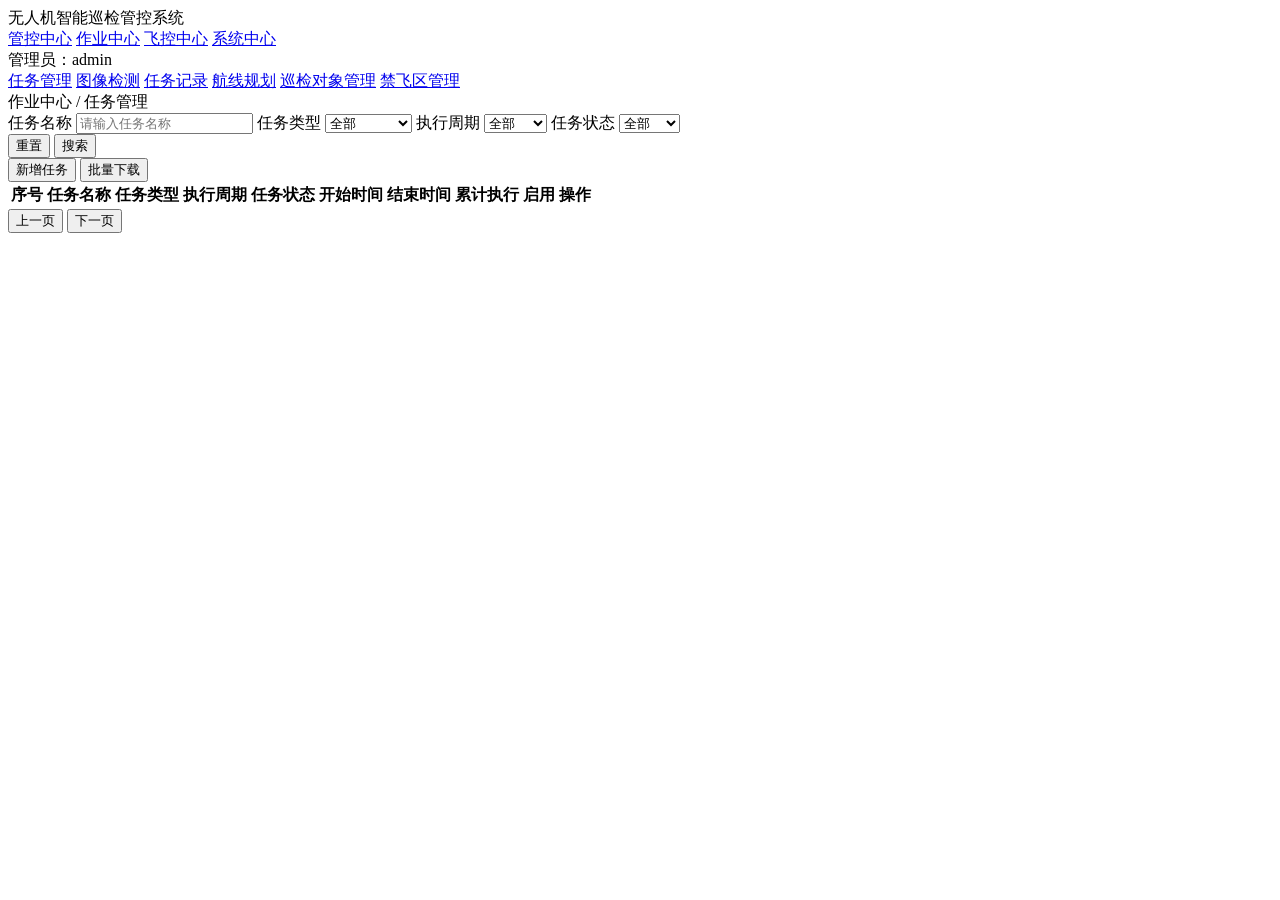
==== website/task-center/index.html @ 7a19f2b2 "Merge pull request #2 from labmen010/main 接入yolov10模型进行基本检测" ====
<!DOCTYPE html>
<html lang="zh-CN">
<head>
    <meta charset="UTF-8">
    <meta name="viewport" content="width=device-width, initial-scale=1.0">
    <title>任务管理 - 无人机智能巡检管控系统</title>
    <link rel="stylesheet" href="style.css">
</head>
<body>
    <header class="topbar">
        <div class="brand">无人机智能巡检管控系统</div>
        <nav class="topnav">
            <a href="#">管控中心</a>
            <a class="active" href="index.html">作业中心</a>
            <a href="#">飞控中心</a>
            <a href="#">系统中心</a>
        </nav>
        <div class="user-panel">管理员：admin</div>
    </header>

    <main class="layout">
        <aside class="sidebar">
            <a class="menu-item active" href="index.html">任务管理</a>
            <a class="menu-item" href="object_detection.html">图像检测</a>
            <a class="menu-item" href="#">任务记录</a>
            <a class="menu-item" href="../route-plan/index.html">航线规划</a>
            <a class="menu-item" href="#">巡检对象管理</a>
            <a class="menu-item" href="#">禁飞区管理</a>
        </aside>

        <section class="content">
            <div class="crumb">作业中心 / 任务管理</div>

            <section class="card filter-card">
                <div class="filter-grid">
                    <label>任务名称
                        <input id="taskName" type="text" placeholder="请输入任务名称">
                    </label>
                    <label>任务类型
                        <select id="taskType">
                            <option value="all">全部</option>
                            <option value="周期性任务">周期性任务</option>
                            <option value="单次性任务">单次性任务</option>
                        </select>
                    </label>
                    <label>执行周期
                        <select id="taskCycle">
                            <option value="all">全部</option>
                            <option value="每天">每天</option>
                            <option value="每3天">每3天</option>
                            <option value="每7天">每7天</option>
                            <option value="每30天">每30天</option>
                            <option value="单次">单次</option>
                        </select>
                    </label>
                    <label>任务状态
                        <select id="taskStatus">
                            <option value="all">全部</option>
                            <option value="执行中">执行中</option>
                            <option value="已完成">已完成</option>
                            <option value="待执行">待执行</option>
                            <option value="已取消">已取消</option>
                        </select>
                    </label>
                </div>
                <div class="filter-actions">
                    <button id="resetBtn" class="btn btn-secondary">重置</button>
                    <button id="searchBtn" class="btn btn-primary">搜索</button>
                </div>
            </section>

            <section class="card table-card">
                <div class="toolbar">
                    <button class="btn btn-primary">新增任务</button>
                    <button class="btn btn-secondary">批量下载</button>
                </div>

                <div class="table-wrap">
                    <table>
                        <thead>
                            <tr>
                                <th>序号</th>
                                <th>任务名称</th>
                                <th>任务类型</th>
                                <th>执行周期</th>
                                <th>任务状态</th>
                                <th>开始时间</th>
                                <th>结束时间</th>
                                <th>累计执行</th>
                                <th>启用</th>
                                <th>操作</th>
                            </tr>
                        </thead>
                        <tbody id="taskTableBody"></tbody>
                    </table>
                </div>

                <div class="pagination">
                    <span id="summary"></span>
                    <div class="page-actions">
                        <button id="prevPage" class="btn btn-secondary">上一页</button>
                        <span id="pageText"></span>
                        <button id="nextPage" class="btn btn-secondary">下一页</button>
                    </div>
                </div>
            </section>
        </section>
    </main>

    <script src="script.js"></script>
</body>
</html>
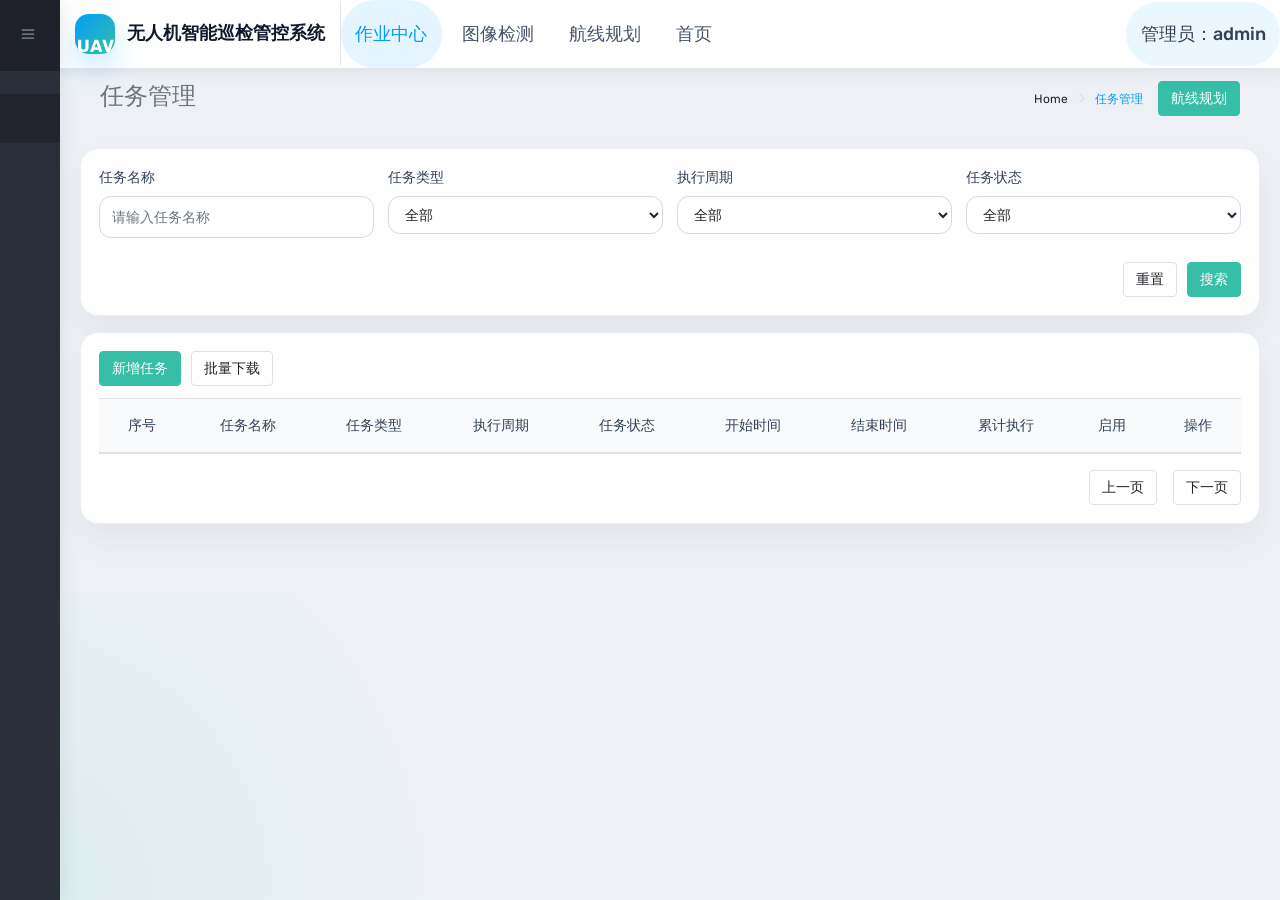
==== commit bdb66238: "页面美化" ====
--- a/website/task-center/index.html
+++ b/website/task-center/index.html
@@ -6,106 +6,200 @@
     <title>任务管理 - 无人机智能巡检管控系统</title>
     <link rel="stylesheet" href="style.css">
 </head>
-<body>
-    <header class="topbar">
-        <div class="brand">无人机智能巡检管控系统</div>
-        <nav class="topnav">
-            <a href="#">管控中心</a>
-            <a class="active" href="index.html">作业中心</a>
-            <a href="#">飞控中心</a>
-            <a href="#">系统中心</a>
-        </nav>
-        <div class="user-panel">管理员：admin</div>
-    </header>
-
-    <main class="layout">
-        <aside class="sidebar">
-            <a class="menu-item active" href="index.html">任务管理</a>
-            <a class="menu-item" href="object_detection.html">图像检测</a>
-            <a class="menu-item" href="#">任务记录</a>
-            <a class="menu-item" href="../route-plan/index.html">航线规划</a>
-            <a class="menu-item" href="#">巡检对象管理</a>
-            <a class="menu-item" href="#">禁飞区管理</a>
+<body class="skin-default-dark fixed-layout">
+    <div id="main-wrapper">
+        <header class="topbar">
+            <nav class="navbar top-navbar navbar-expand-md navbar-dark">
+                <div class="navbar-header">
+                    <a class="navbar-brand" href="../index/index.html">
+                        <span class="brand-mark">UAV</span>
+                        <span class="brand-copy">无人机智能巡检管控系统</span>
+                    </a>
+                </div>
+                <div class="navbar-collapse d-flex justify-content-between align-items-center">
+                    <ul class="navbar-nav mr-auto top-links">
+                        <li class="nav-item"><a class="nav-link active" href="index.html">作业中心</a></li>
+                        <li class="nav-item"><a class="nav-link" href="object_detection.html">图像检测</a></li>
+                        <li class="nav-item"><a class="nav-link" href="../route-plan/index.html">航线规划</a></li>
+                        <li class="nav-item"><a class="nav-link" href="../index/index.html">首页</a></li>
+                    </ul>
+                    <ul class="navbar-nav my-lg-0">
+                        <li class="nav-item dropdown">
+                            <span id="userPanel" class="nav-link user-chip">管理员：admin</span>
+                        </li>
+                    </ul>
+                </div>
+            </nav>
+        </header>
+
+        <aside class="left-sidebar">
+            <div class="d-flex no-block nav-text-box align-items-center">
+                <span class="sidebar-brand">UAV</span>
+                <a class="waves-effect waves-dark ml-auto hidden-sm-down" href="javascript:void(0)"><i class="ti-menu"></i></a>
+                <a class="nav-toggler waves-effect waves-dark ml-auto hidden-sm-up" href="javascript:void(0)"><i class="ti-menu ti-close"></i></a>
+            </div>
+            <div class="scroll-sidebar">
+                <nav class="sidebar-nav">
+                    <ul id="sidebarnav">
+                        <li><a class="waves-effect waves-dark active" href="index.html"><i class="fa fa-tasks"></i><span class="hide-menu">任务管理</span></a></li>
+                        <li><a class="waves-effect waves-dark" href="object_detection.html"><i class="fa fa-eye"></i><span class="hide-menu">图像检测</span></a></li>
+                        <li><a class="waves-effect waves-dark" href="../route-plan/index.html"><i class="fa fa-map-o"></i><span class="hide-menu">航线规划</span></a></li>
+                        <li><a class="waves-effect waves-dark" href="../index/index.html"><i class="fa fa-home"></i><span class="hide-menu">首页</span></a></li>
+                    </ul>
+                </nav>
+            </div>
         </aside>
 
-        <section class="content">
-            <div class="crumb">作业中心 / 任务管理</div>
-
-            <section class="card filter-card">
-                <div class="filter-grid">
-                    <label>任务名称
-                        <input id="taskName" type="text" placeholder="请输入任务名称">
-                    </label>
-                    <label>任务类型
-                        <select id="taskType">
-                            <option value="all">全部</option>
-                            <option value="周期性任务">周期性任务</option>
-                            <option value="单次性任务">单次性任务</option>
-                        </select>
-                    </label>
-                    <label>执行周期
-                        <select id="taskCycle">
-                            <option value="all">全部</option>
-                            <option value="每天">每天</option>
-                            <option value="每3天">每3天</option>
-                            <option value="每7天">每7天</option>
-                            <option value="每30天">每30天</option>
-                            <option value="单次">单次</option>
-                        </select>
-                    </label>
-                    <label>任务状态
-                        <select id="taskStatus">
-                            <option value="all">全部</option>
-                            <option value="执行中">执行中</option>
-                            <option value="已完成">已完成</option>
-                            <option value="待执行">待执行</option>
-                            <option value="已取消">已取消</option>
-                        </select>
-                    </label>
-                </div>
-                <div class="filter-actions">
-                    <button id="resetBtn" class="btn btn-secondary">重置</button>
-                    <button id="searchBtn" class="btn btn-primary">搜索</button>
-                </div>
-            </section>
-
-            <section class="card table-card">
-                <div class="toolbar">
-                    <button class="btn btn-primary">新增任务</button>
-                    <button class="btn btn-secondary">批量下载</button>
-                </div>
-
-                <div class="table-wrap">
-                    <table>
-                        <thead>
-                            <tr>
-                                <th>序号</th>
-                                <th>任务名称</th>
-                                <th>任务类型</th>
-                                <th>执行周期</th>
-                                <th>任务状态</th>
-                                <th>开始时间</th>
-                                <th>结束时间</th>
-                                <th>累计执行</th>
-                                <th>启用</th>
-                                <th>操作</th>
-                            </tr>
-                        </thead>
-                        <tbody id="taskTableBody"></tbody>
-                    </table>
-                </div>
-
-                <div class="pagination">
-                    <span id="summary"></span>
-                    <div class="page-actions">
-                        <button id="prevPage" class="btn btn-secondary">上一页</button>
-                        <span id="pageText"></span>
-                        <button id="nextPage" class="btn btn-secondary">下一页</button>
-                    </div>
-                </div>
-            </section>
-        </section>
-    </main>
+        <div class="page-wrapper">
+            <div class="container-fluid">
+                <div class="row page-titles">
+                    <div class="col-md-5 align-self-center">
+                        <h4 class="text-themecolor">任务管理</h4>
+                    </div>
+                    <div class="col-md-7 align-self-center text-right">
+                        <div class="d-flex justify-content-end align-items-center">
+                            <ol class="breadcrumb">
+                                <li class="breadcrumb-item"><a href="../index/index.html">Home</a></li>
+                                <li class="breadcrumb-item active">任务管理</li>
+                            </ol>
+                            <a class="btn btn-success d-none d-lg-block m-l-15" href="../route-plan/index.html">航线规划</a>
+                        </div>
+                    </div>
+                </div>
+
+                <div class="card mb-3">
+                    <div class="card-body">
+                        <div class="filter-grid">
+                            <label>任务名称
+                                <input id="taskName" class="form-control" type="text" placeholder="请输入任务名称">
+                            </label>
+                            <label>任务类型
+                                <select id="taskType" class="form-control">
+                                    <option value="all">全部</option>
+                                    <option value="周期性任务">周期性任务</option>
+                                    <option value="单次性任务">单次性任务</option>
+                                </select>
+                            </label>
+                            <label>执行周期
+                                <select id="taskCycle" class="form-control">
+                                    <option value="all">全部</option>
+                                    <option value="每天">每天</option>
+                                    <option value="每3天">每3天</option>
+                                    <option value="每7天">每7天</option>
+                                    <option value="每30天">每30天</option>
+                                    <option value="单次">单次</option>
+                                </select>
+                            </label>
+                            <label>任务状态
+                                <select id="taskStatus" class="form-control">
+                                    <option value="all">全部</option>
+                                    <option value="执行中">执行中</option>
+                                    <option value="已完成">已完成</option>
+                                    <option value="待执行">待执行</option>
+                                    <option value="已取消">已取消</option>
+                                </select>
+                            </label>
+                        </div>
+                        <div class="filter-actions">
+                            <button id="resetBtn" class="btn btn-outline-secondary" type="button">重置</button>
+                            <button id="searchBtn" class="btn btn-success" type="button">搜索</button>
+                        </div>
+                    </div>
+                </div>
+
+                <div class="card">
+                    <div class="card-body">
+                        <div class="toolbar">
+                            <button id="createTaskBtn" class="btn btn-success" type="button">新增任务</button>
+                            <button id="downloadBtn" class="btn btn-outline-secondary" type="button">批量下载</button>
+                        </div>
+
+                        <div class="table-wrap">
+                            <table class="table table-hover mb-0">
+                                <thead>
+                                    <tr>
+                                        <th>序号</th>
+                                        <th>任务名称</th>
+                                        <th>任务类型</th>
+                                        <th>执行周期</th>
+                                        <th>任务状态</th>
+                                        <th>开始时间</th>
+                                        <th>结束时间</th>
+                                        <th>累计执行</th>
+                                        <th>启用</th>
+                                        <th>操作</th>
+                                    </tr>
+                                </thead>
+                                <tbody id="taskTableBody"></tbody>
+                            </table>
+                        </div>
+
+                        <div class="pagination">
+                            <span id="summary"></span>
+                            <div class="page-actions">
+                                <button id="prevPage" class="btn btn-outline-secondary" type="button">上一页</button>
+                                <span id="pageText"></span>
+                                <button id="nextPage" class="btn btn-outline-secondary" type="button">下一页</button>
+                            </div>
+                        </div>
+                    </div>
+                </div>
+            </div>
+        </div>
+    </div>
+
+    <div id="taskModal" class="task-modal hidden">
+        <div class="task-modal-card">
+            <div class="task-modal-header">
+                <h3 id="taskModalTitle">新增任务</h3>
+                <button id="taskModalClose" class="task-modal-close" type="button">×</button>
+            </div>
+
+            <div class="task-form-grid">
+                <label>任务名称<input id="formName" class="form-control" type="text" placeholder="请输入任务名称"></label>
+                <label>任务类型
+                    <select id="formType" class="form-control">
+                        <option value="周期性任务">周期性任务</option>
+                        <option value="单次性任务">单次性任务</option>
+                    </select>
+                </label>
+                <label>执行周期
+                    <select id="formCycle" class="form-control">
+                        <option value="每天">每天</option>
+                        <option value="每3天">每3天</option>
+                        <option value="每7天">每7天</option>
+                        <option value="每30天">每30天</option>
+                        <option value="单次">单次</option>
+                    </select>
+                </label>
+                <label>任务状态
+                    <select id="formStatus" class="form-control">
+                        <option value="执行中">执行中</option>
+                        <option value="已完成">已完成</option>
+                        <option value="待执行" selected>待执行</option>
+                        <option value="已取消">已取消</option>
+                    </select>
+                </label>
+                <label>开始时间<input id="formStartTime" class="form-control" type="text" placeholder="例如 2026-04-10 09:00"></label>
+                <label>结束时间<input id="formEndTime" class="form-control" type="text" placeholder="例如 2026-04-30"></label>
+                <label>已执行次数<input id="formExecutedDone" class="form-control" type="number" min="0" value="0"></label>
+                <label>总执行次数<input id="formExecutedTotal" class="form-control" type="number" min="1" value="1"></label>
+                <label>启用状态
+                    <select id="formEnabled" class="form-control">
+                        <option value="true" selected>启用</option>
+                        <option value="false">禁用</option>
+                    </select>
+                </label>
+            </div>
+
+            <p id="taskFormTip" class="task-form-tip"></p>
+
+            <div class="task-modal-actions">
+                <button id="taskModalSubmit" class="btn btn-success" type="button">保存</button>
+                <button id="taskModalCancel" class="btn btn-outline-secondary" type="button">取消</button>
+            </div>
+        </div>
+    </div>
 
     <script src="script.js"></script>
 </body>
--- a/website/task-center/style.css
+++ b/website/task-center/style.css
@@ -0,0 +1,364 @@
+@import url("../../html/dist/css/style.css");
+
+:root {
+    --uav-primary: #009efb;
+    --uav-surface: rgba(255, 255, 255, 0.92);
+    --uav-border: rgba(148, 163, 184, 0.18);
+    --uav-muted: #64748b;
+}
+
+* {
+    box-sizing: border-box;
+}
+
+body {
+    margin: 0;
+    min-height: 100vh;
+    font-family: "Rubik", "Microsoft YaHei", sans-serif;
+    background:
+        radial-gradient(circle at top right, rgba(0, 158, 251, 0.12), transparent 24%),
+        radial-gradient(circle at bottom left, rgba(54, 190, 166, 0.1), transparent 28%),
+        #edf1f5;
+}
+
+a {
+    color: inherit;
+    text-decoration: none;
+}
+
+.navbar-brand {
+    display: flex;
+    align-items: center;
+    gap: 12px;
+    color: #0f172a !important;
+    font-weight: 700;
+}
+
+.brand-mark {
+    width: 40px;
+    height: 40px;
+    border-radius: 14px;
+    display: grid;
+    place-items: center;
+    color: #fff;
+    background: linear-gradient(135deg, #009efb, #36bea6);
+    box-shadow: 0 14px 30px rgba(0, 158, 251, 0.22);
+}
+
+.brand-copy {
+    white-space: nowrap;
+}
+
+.top-links {
+    gap: 6px;
+}
+
+.top-links .nav-link {
+    padding: 0.55rem 0.9rem !important;
+    border-radius: 999px;
+    color: #475569 !important;
+    font-weight: 500;
+}
+
+.top-links .nav-link.active,
+.top-links .nav-link:hover {
+    color: #009efb !important;
+    background: rgba(0, 158, 251, 0.1);
+}
+
+.user-chip {
+    padding: 0.45rem 0.9rem !important;
+    border-radius: 999px;
+    background: rgba(0, 158, 251, 0.08);
+    color: #334155 !important;
+    font-weight: 500;
+}
+
+.left-sidebar {
+    background: #2b2f3a;
+}
+
+.sidebar-brand {
+    width: 44px;
+    height: 44px;
+    border-radius: 14px;
+    display: grid;
+    place-items: center;
+    color: #fff;
+    font-weight: 700;
+    letter-spacing: 0.08em;
+    background: rgba(255, 255, 255, 0.12);
+}
+
+.sidebar-nav ul {
+    list-style: none;
+    padding: 0;
+    margin: 0;
+}
+
+.sidebar-nav > ul > li > a {
+    display: flex;
+    align-items: center;
+    gap: 12px;
+    padding: 14px 18px;
+    color: #94a3b8;
+    text-decoration: none;
+}
+
+.sidebar-nav > ul > li > a.active,
+.sidebar-nav > ul > li > a:hover {
+    color: #fff;
+    background: rgba(0, 0, 0, 0.22);
+}
+
+.sidebar-nav > ul > li > a i {
+    width: 20px;
+    text-align: center;
+}
+
+.page-wrapper {
+    padding-bottom: 28px;
+}
+
+.page-titles {
+    margin: 0 0 18px;
+}
+
+.page-titles h4 {
+    margin-bottom: 4px;
+    font-size: 24px;
+}
+
+.page-titles .breadcrumb {
+    background: transparent;
+    padding: 0;
+}
+
+.page-titles .breadcrumb-item + .breadcrumb-item::before {
+    color: #94a3b8;
+}
+
+.page-titles .breadcrumb-item a {
+    color: #64748b;
+    text-decoration: none;
+}
+
+.page-titles .breadcrumb-item.active {
+    color: var(--uav-primary);
+}
+
+.card {
+    border: 1px solid var(--uav-border);
+    border-radius: 18px;
+    box-shadow: 0 16px 34px rgba(15, 23, 42, 0.05);
+    background: var(--uav-surface);
+}
+
+.card-body {
+    padding: 18px;
+}
+
+.filter-grid {
+    display: grid;
+    grid-template-columns: repeat(4, minmax(0, 1fr));
+    gap: 14px;
+}
+
+.filter-grid label,
+.task-form-grid label,
+.route-panel label {
+    display: flex;
+    flex-direction: column;
+    gap: 8px;
+    font-size: 14px;
+    color: #334155;
+}
+
+.filter-grid .form-control,
+.task-form-grid .form-control,
+.route-panel .form-control {
+    height: 42px;
+    border-radius: 12px;
+    border-color: #d5dbe4;
+    box-shadow: none;
+}
+
+.filter-grid .form-control:focus,
+.task-form-grid .form-control:focus,
+.route-panel .form-control:focus {
+    border-color: var(--uav-primary);
+    box-shadow: 0 0 0 3px rgba(0, 158, 251, 0.12);
+}
+
+.filter-actions {
+    margin-top: 16px;
+    display: flex;
+    justify-content: flex-end;
+    gap: 10px;
+}
+
+.toolbar {
+    display: flex;
+    gap: 10px;
+    margin-bottom: 12px;
+    flex-wrap: wrap;
+}
+
+.table-wrap {
+    overflow-x: auto;
+}
+
+table {
+    width: 100%;
+    min-width: 1060px;
+    border-collapse: collapse;
+}
+
+th,
+td {
+    border-bottom: 1px solid #e5e7eb;
+    padding: 12px 8px;
+    text-align: center;
+    font-size: 14px;
+}
+
+thead th {
+    background: #f8fafc;
+    color: #334155;
+}
+
+.actions {
+    display: flex;
+    justify-content: center;
+    gap: 8px;
+    flex-wrap: wrap;
+}
+
+.action-link {
+    color: var(--uav-primary);
+    cursor: pointer;
+    user-select: none;
+}
+
+.switch {
+    display: inline-flex;
+    align-items: center;
+    gap: 8px;
+}
+
+.switch button {
+    width: 54px;
+    height: 28px;
+    border: 0;
+    border-radius: 999px;
+    cursor: pointer;
+    color: #fff;
+    font-size: 12px;
+}
+
+.switch .on {
+    background: #71b843;
+}
+
+.switch .off {
+    background: #9ca3af;
+}
+
+.pagination {
+    margin-top: 16px;
+    display: flex;
+    justify-content: space-between;
+    align-items: center;
+    gap: 10px;
+}
+
+.page-actions {
+    display: flex;
+    align-items: center;
+    gap: 8px;
+}
+
+.task-modal {
+    position: fixed;
+    inset: 0;
+    display: flex;
+    align-items: center;
+    justify-content: center;
+    padding: 20px;
+    background: rgba(15, 23, 42, 0.56);
+    backdrop-filter: blur(8px);
+    z-index: 50;
+}
+
+.hidden {
+    display: none;
+}
+
+.task-modal-card {
+    width: min(92vw, 860px);
+    max-height: 90vh;
+    overflow: auto;
+    background: #ffffff;
+    border-radius: 22px;
+    border: 1px solid var(--uav-border);
+    box-shadow: 0 26px 60px rgba(15, 23, 42, 0.22);
+    padding: 22px;
+}
+
+.task-modal-header {
+    display: flex;
+    align-items: center;
+    justify-content: space-between;
+    margin-bottom: 14px;
+}
+
+.task-modal-header h3 {
+    margin: 0;
+}
+
+.task-modal-close {
+    border: none;
+    background: transparent;
+    font-size: 28px;
+    line-height: 1;
+    cursor: pointer;
+    color: #475569;
+}
+
+.task-form-grid {
+    display: grid;
+    grid-template-columns: repeat(2, minmax(220px, 1fr));
+    gap: 12px;
+}
+
+.task-form-tip {
+    min-height: 20px;
+    margin: 10px 0 0;
+    color: #dc2626;
+}
+
+.task-modal-actions {
+    margin-top: 10px;
+    display: flex;
+    justify-content: flex-end;
+    gap: 10px;
+}
+
+@media (max-width: 1080px) {
+    .filter-grid {
+        grid-template-columns: repeat(2, minmax(0, 1fr));
+    }
+
+    .task-form-grid {
+        grid-template-columns: 1fr;
+    }
+
+    .pagination {
+        flex-direction: column;
+        align-items: flex-start;
+    }
+
+    .brand-copy {
+        white-space: normal;
+    }
+}
